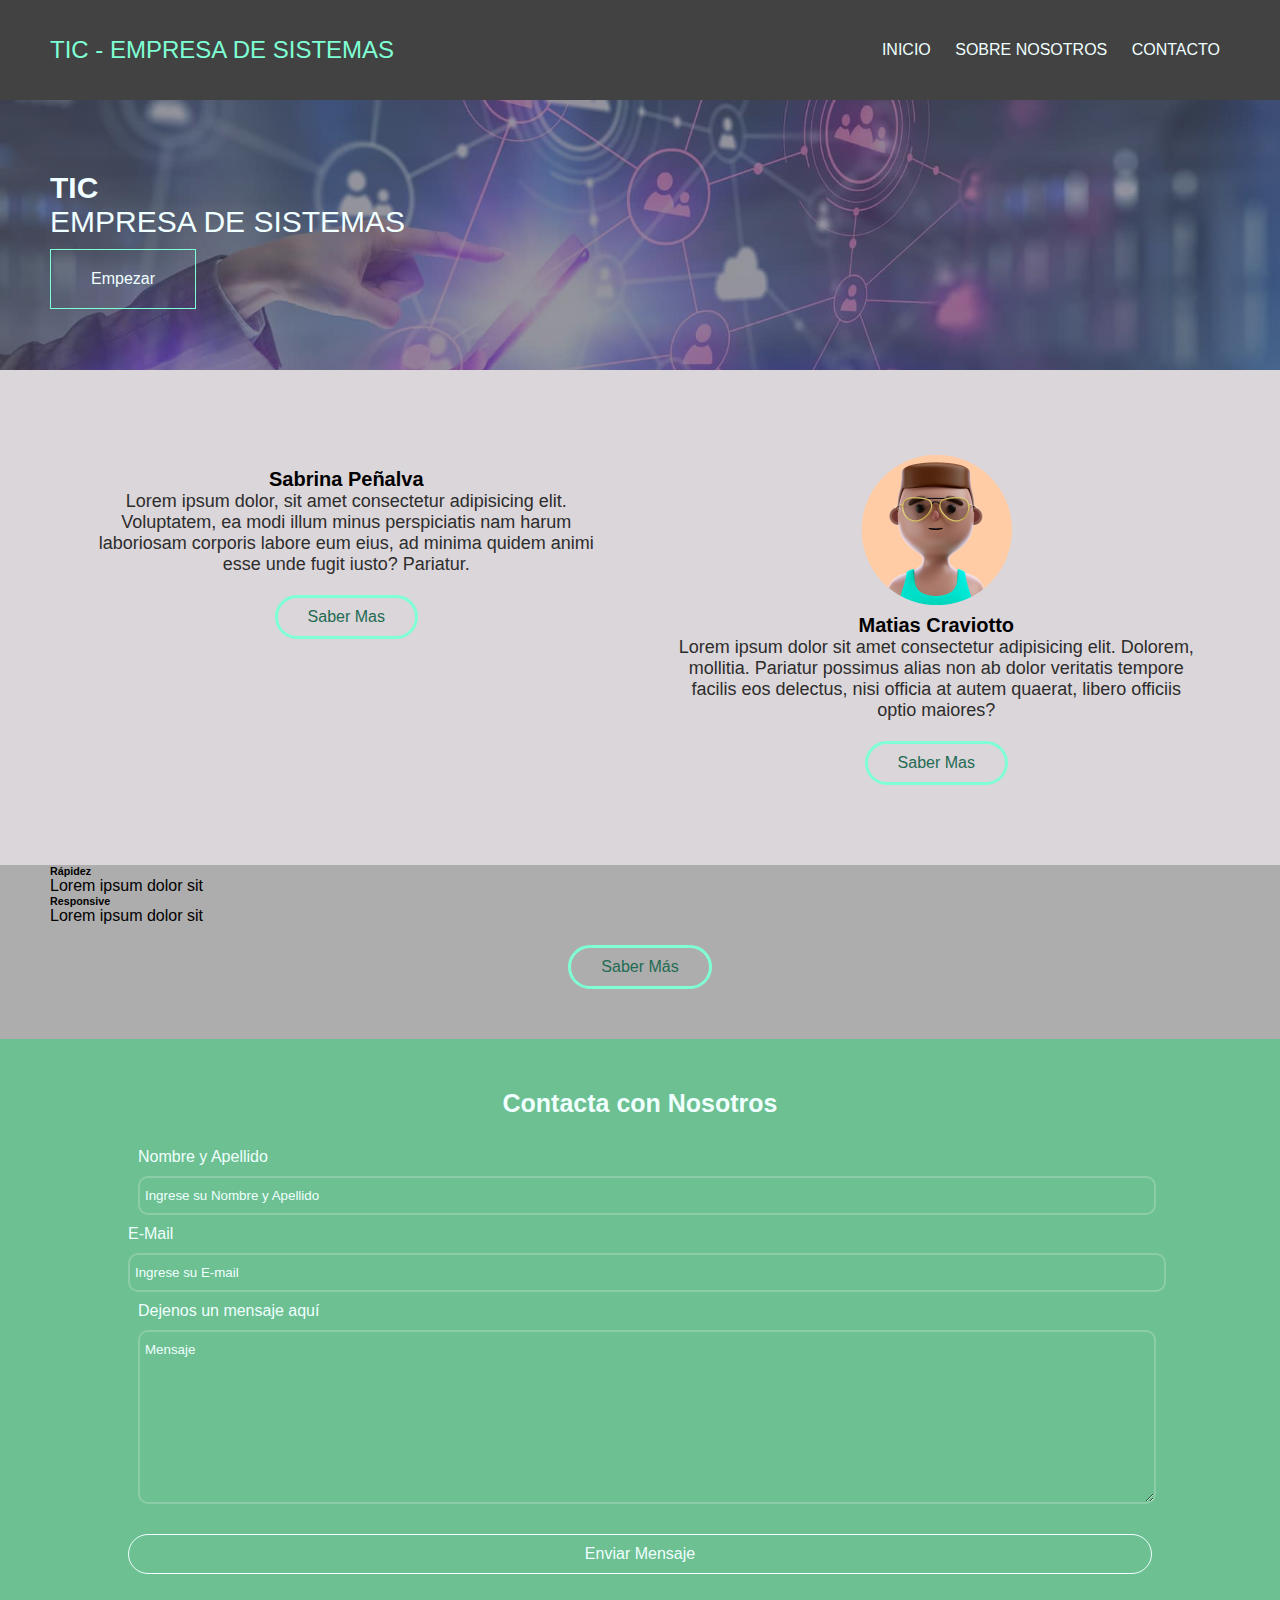
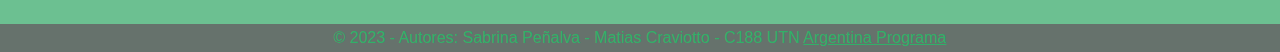
==== index1.html @ 446e7ce2 "nuevo diseño" ====
<!DOCTYPE html>
<html lang="en">
<head>
    <meta charset="UTF-8">
    <meta http-equiv="X-UA-Compatible" content="IE=edge">
    <meta name="viewport" content="width=device-width, initial-scale=1.0">
    <title>"TIC - Empresa de Sistemas"</title>
    <link rel="stylesheet" href="./style1.css">
    <link href="https://cdn.jsdelivr.net/npm/bootstrap@5.3.0-alpha3/dist/css/bootstrap.min.css" rel="stylesheet" integrity="sha384-KK94CHFLLe+nY2dmCWGMq91rCGa5gtU4mk92HdvYe+M/SXH301p5ILy+dN9+nJOZ" crossorigin="anonymous">
   

</head>

<body >
    <header>
        <h2 class="logo">TIC - Empresa de Sistemas </h2>
        <input type="checkbox" id="check">
       <label for="check" class="mostrar-menu">
        &#8801
       </label>
        <nav class="menu">
            <a href="#">Inicio</a>
            <a href="#">Sobre Nosotros</a>
            <a href="#">Contacto</a>
            <label for="check" class="esconder-menu">
                &#215
            </label>
        </nav>

    </header>
     <section id="banner">
        
        <div class="contenido-banner">
            <h3><span>TIC <br></span> EMPRESA DE SISTEMAS</h3>
            <a href="#" class="boton-empezar">Empezar</a>
        </div>
    </section>
    
    <section id="personas">
        <div>
            <img src="./imagen/avatar-ej2 Clase 6.png" alt="">
            <h4> Sabrina Peñalva</h4>
            <p> Lorem ipsum dolor, sit amet consectetur adipisicing elit. Voluptatem, ea modi illum minus perspiciatis nam harum laboriosam corporis labore eum eius, ad minima quidem animi esse unde fugit iusto? Pariatur.</p>
            <a href="#" class="boton-saber-mas">Saber Mas</a>
        </div>
        <div>
            <img src="./imagen/avatar-ej1 Clase 6.png" alt="">
            <h4> Matias Craviotto </h4>
            <p> Lorem ipsum dolor sit amet consectetur adipisicing elit. Dolorem, mollitia. Pariatur possimus alias non ab dolor veritatis tempore facilis eos delectus, nisi officia at autem quaerat, libero officiis optio maiores?</p>
            <a href="#" class="boton-saber-mas">Saber Mas</a>
        </div>
          
    </section>
    <section id="iconos">
        <div id="contenido-iconos">
            <div>
                <i class="fa-regular fa-truck-fast fa-3x" ></i>
                <h6><b> Rápidez</b></h6>
                <p>Lorem ipsum dolor sit</p>
            </div>

            <div class="icono-mobile">
                
                <h6><B> Responsive </B></h6>
                <i class="fa-solid fa-mobile-screen-button fa-3x"></i>
                <p>Lorem ipsum dolor sit</p>
            </div>
        </div>
        <div class="boton-iconos">
            <a href="#" class="boton-saber-mas"> Saber Más</a>

        </div>

    </section>
    <Section id="contacto">
        <h4>Contacta con Nosotros</h4>
        <form action="#">
            <div class="datos-form">
                <div class="nombre">
                    <label for="nombre"> Nombre y Apellido</label>
                    <input type="text" name="nombre" id="nombre" placeholder="Ingrese su Nombre y Apellido">
                </div>
                </div>
                <div class="email">
                    <label for="email"> E-Mail</label>
                    <input type="email" name="email" id="email" placeholder="Ingrese su E-mail">
                </div>
                <div class="mensaje">
                    <label for="mensaje"> Dejenos un mensaje aquí</label>
                    <textarea name="mensaje" id="mensaje" cols="30" rows="10" placeholder="Mensaje"></textarea>
                </div>
                <div class ="boton-formulario">
                    <a href="#" class="boton-saber-mas">Enviar Mensaje</a>

                </div>
            </div>
        </form>

    </SECTIon>




<footer>
    <p>&copy; 2023 - Autores: Sabrina Peñalva - Matias Craviotto - C188 UTN <u>Argentina Programa</u></p>
</footer>
    <script src="./index.js"></script>
</body>
</html>
---- style1.css ----
/* RESET DE ESTILOS*/
*{
    margin: 0;
    padding: 0;
    font-family: Verdana, Geneva, Tahoma, sans-serif;

}

/* header*/
header{
height: 100px;
background: rgba(11, 11, 11, 0.774);
padding: 0 50px;
color: rgb(237, 247, 247);
display: flex;
justify-content: space-between;
align-items: center;

}

.logo{
text-transform: uppercase;
color: aquamarine;
font-weight: 200;

}
.menu a{
color: azure;
text-transform: uppercase;
text-decoration: none;
padding: 0 10px;
transition: 0.4s;

}

.mostrar-menu,
.esconder-menu{
    font-size: 30px;
    cursor: pointer;
    display: none;
    transition: 0.4s;

}
.mostrar-menu{
    order: 1;
}
.menu a:hover,
.mostrar-menu:hover,
.esconder-menu:hover{
    color: aquamarine;

}

#check{
    display: none;
}   

#banner{
    padding: 0 50px;
    background-image: url(./imagen/fondo1.jpg);
    height: 30vh;
    background-size: cover;
    background-position: center;

}

#banner::before{
    content: '';
    background: rgba(77, 77, 92, 0.6);
    position: absolute;
    width: 100%;
    height: 30vh;
    left: 0;

}

.contenido-banner{
    position: relative;
    color: azure;
    height: 100%;
    display: flex;
    flex-direction: column;
    justify-content: center;

}

.contenido-banner h3{
    font-size: 30px;
    font-weight: 400;
    padding: 10px 0px;
    
}
.contenido-banner h3 span{

    font-weight: 600;
}
.boton-empezar{
    text-decoration: none;
    color: azure;
    border: 1px solid aquamarine;    
    padding: 20px 40px;
    align-self: baseline;
    transition: all 0.4s;
}
.boton-empezar:hover{
    background: aquamarine;
    color: black;
}


/* Personal */

#personas{
    padding: 50px 50px;
    display: flex;
    justify-content: center;
    text-align: center;
    background-color: #dbd6d9;
    border: #370344;
    color: rgb(12, 12, 12);

}
#personas img{
    border-radius: 100%;
}
#personas div{
    padding: 30px 30px;
}
#personas div h4{
    color: black;
    font-size: 20px;
    margin: 15px 0 px;
   
}

#personas div p{
    color: rgb(45, 45, 45);
    font-size: 18px;    

}
.boton-saber-mas{
    display: inline-block;
    text-decoration: none;
    color: rgb(34, 107, 83);    
    padding: 10px 30px;
    border: 3px solid aquamarine;
    border-radius: 30px;
    margin-top: 20px;
    transition: all 0.4s;
    
}

.boton-saber-mas:HOVER{
background: aquamarine;
color: black;

}

/*ICONOS*/

#iconos{

    padding: 0px 50px;
    background: rgb(174, 173, 173);
    
}
.contenido-iconos{
    padding: 50px 50px;
    display: flex;
    justify-content: space-between;
    text-align: center;
    
}

.contenido-iconos div{
    flex: 2;
    margin: 20px 20px;
    border-right: 2px solid grey;

}
#icono-mobile{
    border: none;
}
.contenido-iconos div i{
    color: aquamarine;
}
.boton-iconos{
    text-align: center;
    padding-bottom: 50px;

}

.contenido-iconos div h6{
    color: aqua;
    font-size: 20px;
    font-weight: 100;
    margin: 10px 0px;

}

.contenido-iconos div p{
    color: rgb(78, 179, 179);
    font-size: 18px;
    font-weight: 100;
    margin: 10px 0px;

}


/* FORMULARIO */

#contacto{
    background: #6cc091;
    padding: 50px 0px;
    color: azure;
}

#contacto h4{
    text-align: center;
    font-size: 25px;
    margin-bottom: 20px;
    
}
#contacto form{
    max-width: 80%;
    margin: 0 auto;
}
.datos-form{
    display: flex;

}
.datos-form div{
    padding: 10px;
    flex: 1;

}
form label{
    display: block;
    margin-bottom: 10px;

}
form input,
form textarea{
    background: #6cc091;
    border-radius: 10px;
    border: 2px solid #8dcca9;
    padding: 10px 5px;
    outline: 0;
    color: azure;
    width: 100%;
}

form input:focus,
form textarea:focus{
    border-color: #6cc091;
    box-shadow: 0 0 0 1px #6cc091;

}
form input::placeholder,
form textarea::placeholder{
    color: azure;
}
.mensaje{
    display: flex;
    flex-direction: column;
    padding: 10px;
}

.boton-formulario .boton-saber-mas{
    display: block;
    border: 1px solid azure;
    color: azure;
    text-align: center;
    transition: 0.4s;
    
}
.boton-formulario .boton-saber-mas:HOVER{
    background:#4d8b68;
}
footer{
background: #66726c;
color: #31b068;
text-align: center;
padding: 5px 5px;
}

/* responsive */
@media(max-width: 768px){
    /* header */
    .mostrar-menu,
    .esconder-menu{
        display:  block;
    }

    .menu{
        position: fixed;
        width: 100%;
        height:  100vh;
        background:rgba(11, 11, 11, 0.774);
        left: 0;
        right: -100%;
        top: 0;
        text-align: center;
        padding: 100px 0px;
        z-index: 100;
        transition: 0.8s;
    
    }
    .menu a{
        display: block;
        padding: 20px;  

    }
    .esconder-menu{
        position: absolute;
        top: 40px;
        right: 40px;

    }
    #check:checked ~ .menu{
        right: 0;

    }
#personas{
    flex-direction: column;
}

.contenido-iconos{
    flex-direction: column;
}
}
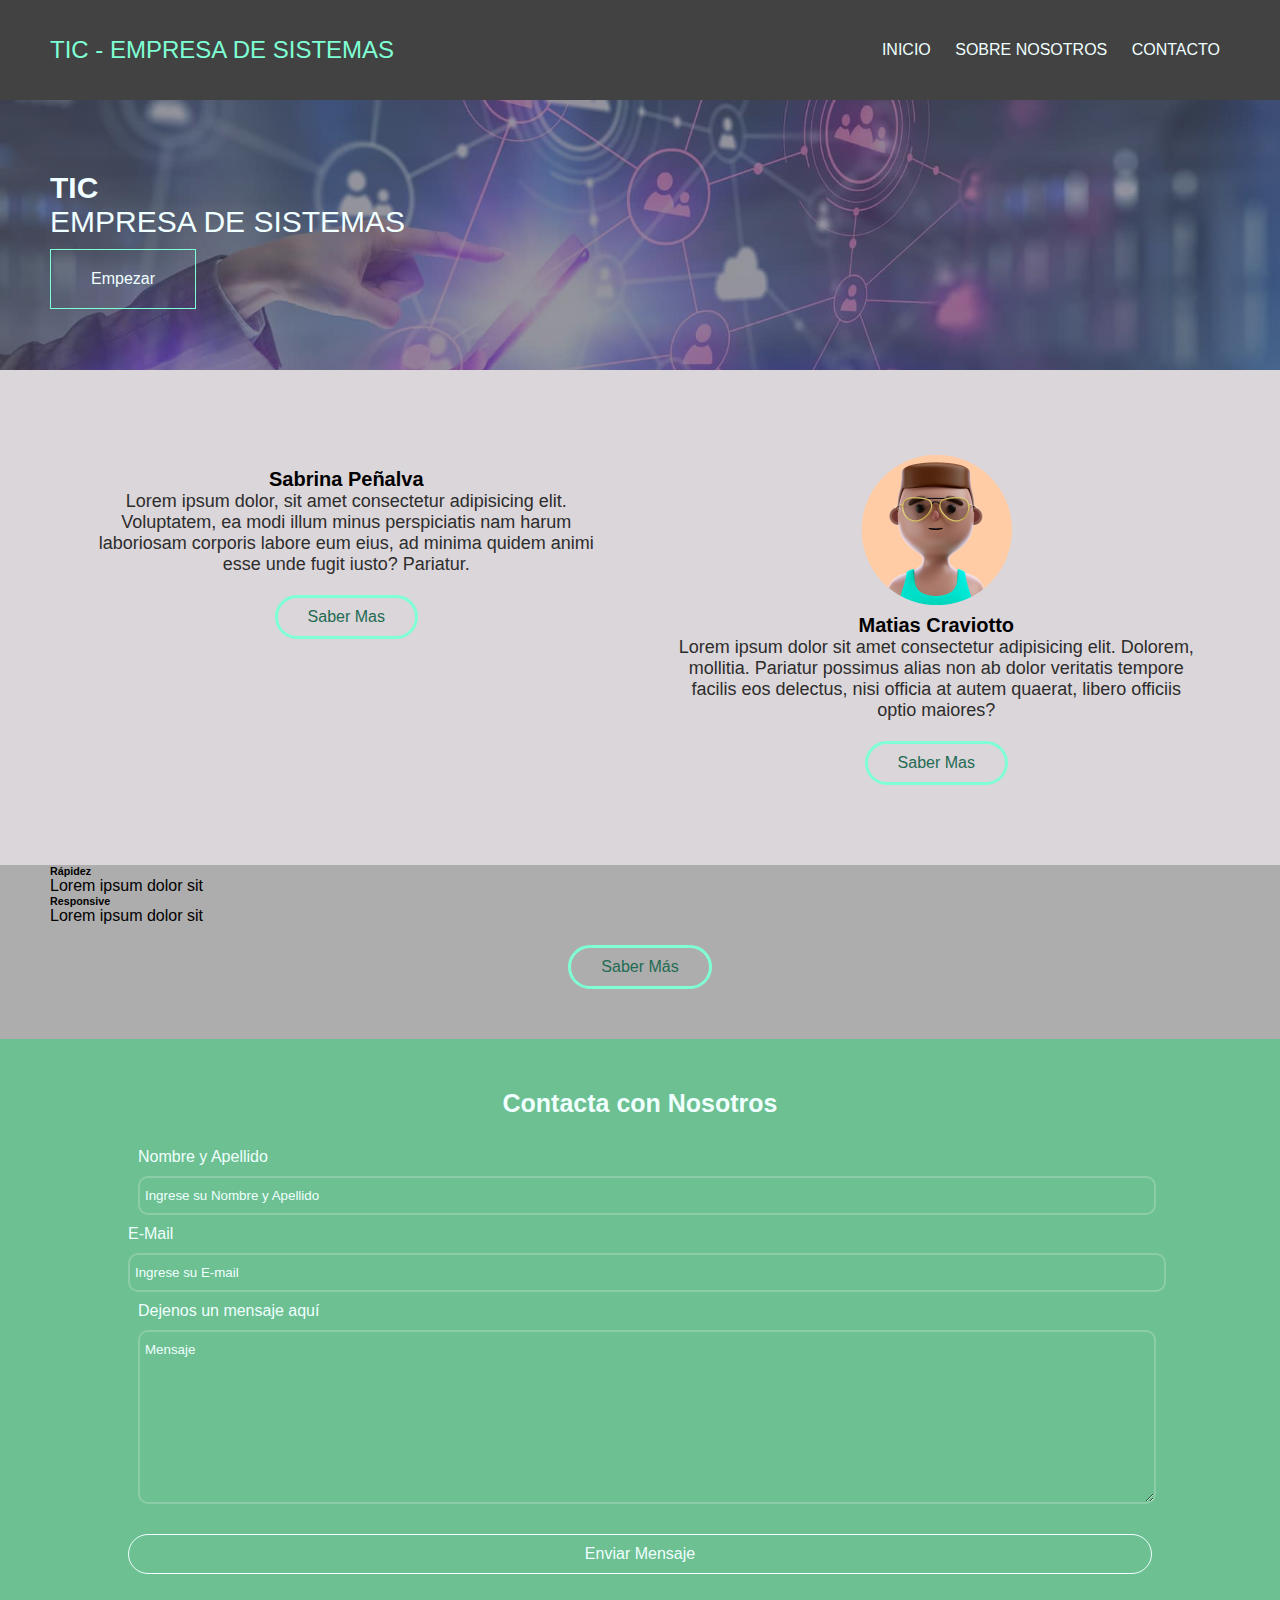
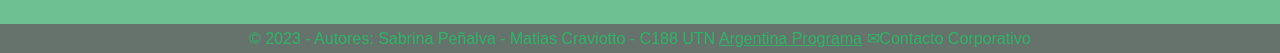
==== commit b4734685: "FOOTER ABRIR MAIL" ====
--- a/index1.html
+++ b/index1.html
@@ -7,9 +7,7 @@
     <title>"TIC - Empresa de Sistemas"</title>
     <link rel="stylesheet" href="./style1.css">
     <link href="https://cdn.jsdelivr.net/npm/bootstrap@5.3.0-alpha3/dist/css/bootstrap.min.css" rel="stylesheet" integrity="sha384-KK94CHFLLe+nY2dmCWGMq91rCGa5gtU4mk92HdvYe+M/SXH301p5ILy+dN9+nJOZ" crossorigin="anonymous">
-   
-
-</head>
+   </head>
 
 <body >
     <header>
@@ -102,8 +100,8 @@
 
 
 <footer>
-    <p>&copy; 2023 - Autores: Sabrina Peñalva - Matias Craviotto - C188 UTN <u>Argentina Programa</u></p>
-</footer>
+    <p>&copy; 2023 - Autores: Sabrina Peñalva - Matias Craviotto - C188 UTN <u>Argentina Programa</u> &#9993<a href="mailto:C188@gmail.com">Contacto Corporativo</a> </p>
+</footer>   
     <script src="./index.js"></script>
 </body>
 </html>
--- a/style1.css
+++ b/style1.css
@@ -282,6 +282,11 @@
 color: #31b068;
 text-align: center;
 padding: 5px 5px;
+
+}
+footer p a{
+    text-decoration: none;
+    color: #31b068;
 }
 
 /* responsive */
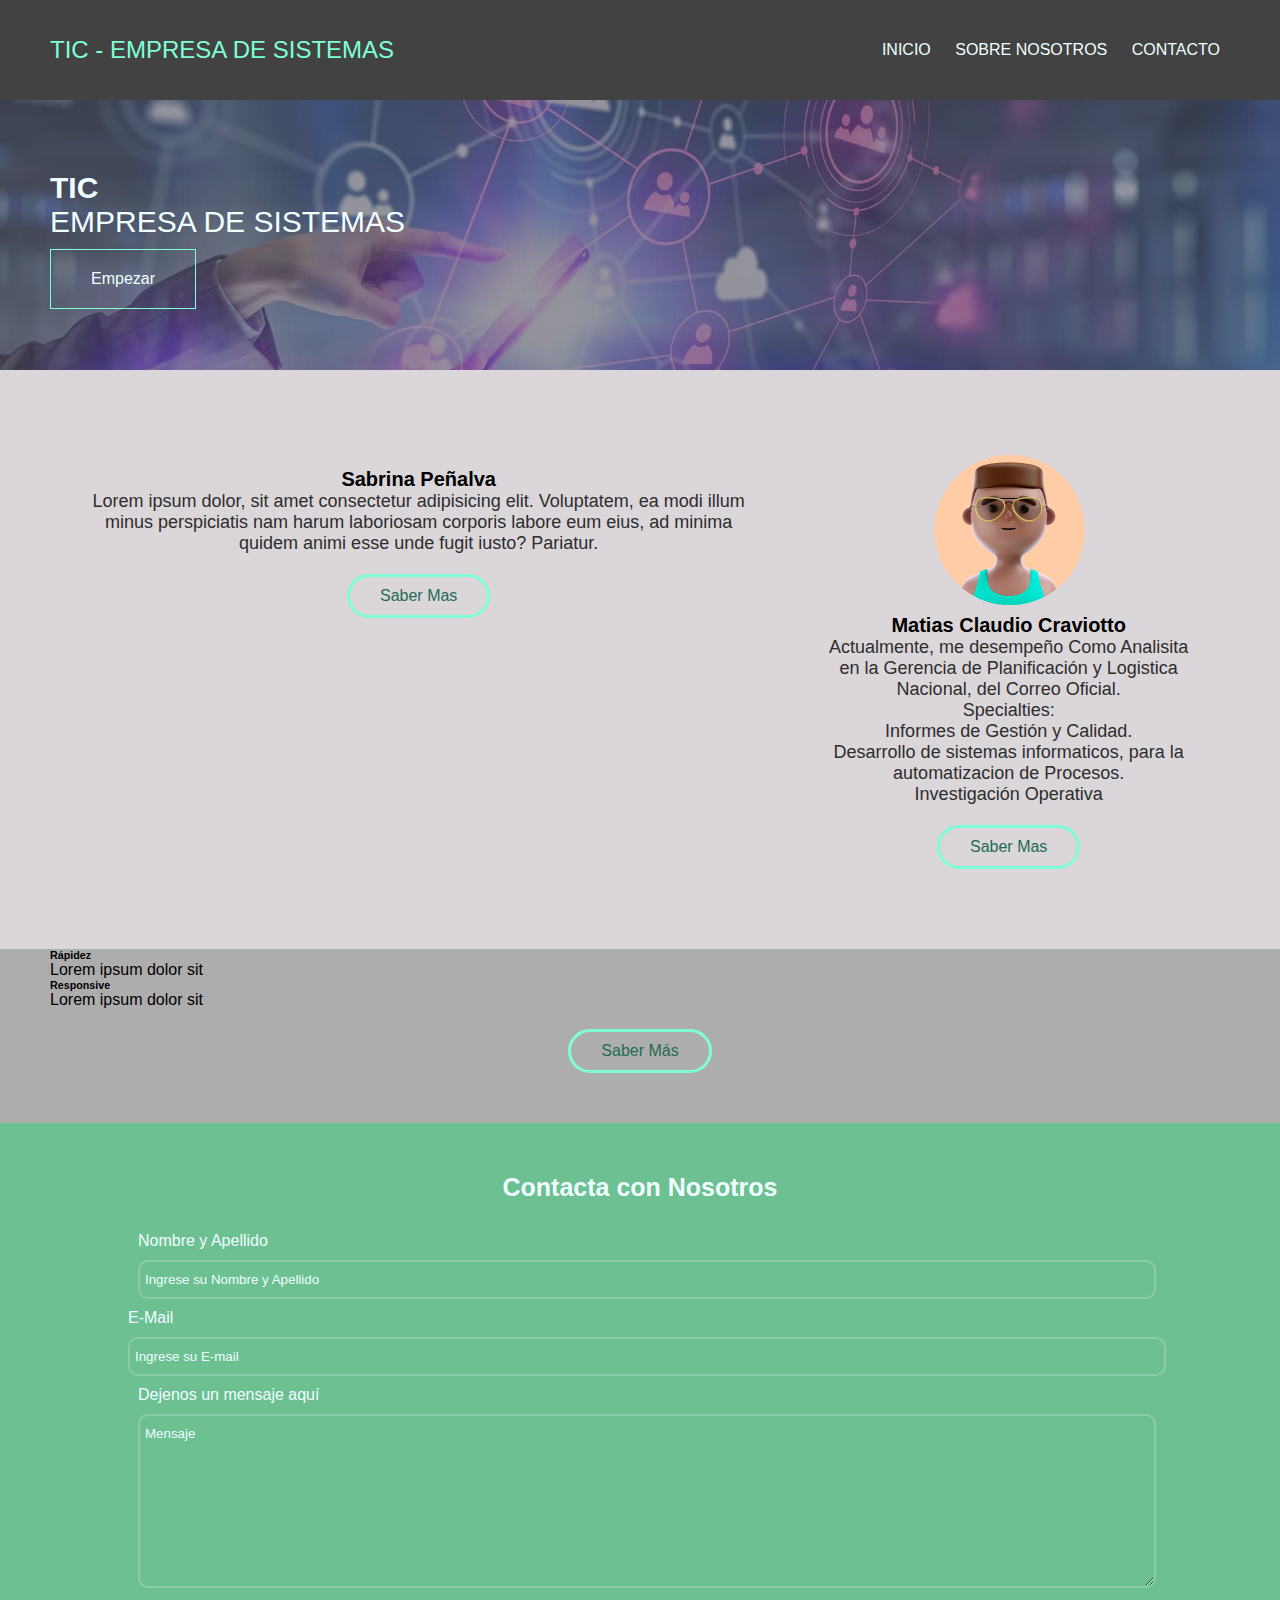
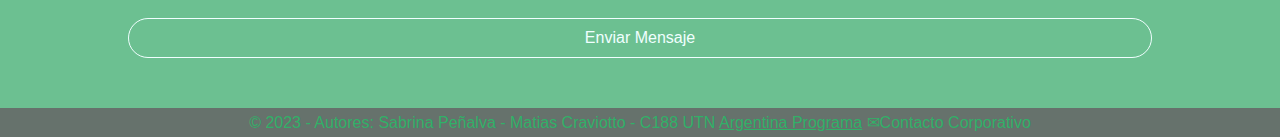
==== commit 983e32ee: "iconos y link personal" ====
--- a/index1.html
+++ b/index1.html
@@ -6,8 +6,14 @@
     <meta name="viewport" content="width=device-width, initial-scale=1.0">
     <title>"TIC - Empresa de Sistemas"</title>
     <link rel="stylesheet" href="./style1.css">
+    <script src="https://code.jquery.com/jquery-3.6.4.min.js" integrity="sha256-oP6HI9z1XaZNBrJURtCoUT5SUnxFr8s3BzRl+cbzUq8=" crossorigin="anonymous"></script>
     <link href="https://cdn.jsdelivr.net/npm/bootstrap@5.3.0-alpha3/dist/css/bootstrap.min.css" rel="stylesheet" integrity="sha384-KK94CHFLLe+nY2dmCWGMq91rCGa5gtU4mk92HdvYe+M/SXH301p5ILy+dN9+nJOZ" crossorigin="anonymous">
-   </head>
+    <link href="/your-path-to-fontawesome/css/fontawesome.css" rel="stylesheet">
+    <link href="/your-path-to-fontawesome/css/brands.css" rel="stylesheet">
+    <link href="/your-path-to-fontawesome/css/solid.css" rel="stylesheet">
+    <link rel="stylesheet" href="https://cdnjs.cloudflare.com/ajax/libs/font-awesome/6.4.0/css/all.min.css" integrity="sha512-iecdLmaskl7CVkqkXNQ/ZH/XLlvWZOJyj7Yy7tcenmpD1ypASozpmT/E0iPtmFIB46ZmdtAc9eNBvH0H/ZpiBw==" crossorigin="anonymous" referrerpolicy="no-referrer" />
+
+</head>
 
 <body >
     <header>
@@ -17,9 +23,9 @@
         &#8801
        </label>
         <nav class="menu">
-            <a href="#">Inicio</a>
-            <a href="#">Sobre Nosotros</a>
-            <a href="#">Contacto</a>
+            <a href="#banner">Inicio</a>
+            <a href="#personas">Sobre Nosotros</a>
+            <a href="#contacto">Contacto</a>
             <label for="check" class="esconder-menu">
                 &#215
             </label>
@@ -43,9 +49,11 @@
         </div>
         <div>
             <img src="./imagen/avatar-ej1 Clase 6.png" alt="">
-            <h4> Matias Craviotto </h4>
-            <p> Lorem ipsum dolor sit amet consectetur adipisicing elit. Dolorem, mollitia. Pariatur possimus alias non ab dolor veritatis tempore facilis eos delectus, nisi officia at autem quaerat, libero officiis optio maiores?</p>
-            <a href="#" class="boton-saber-mas">Saber Mas</a>
+            <h4> Matias Claudio Craviotto </h4>
+            <p> Actualmente, me desempeño Como Analisita en la Gerencia de Planificación y Logistica Nacional, del Correo Oficial. <br> Specialties: <br> Informes de Gestión y Calidad.
+               <br> Desarrollo de sistemas informaticos, para la automatizacion de Procesos. <br>
+                Investigación Operativa</p>
+            <a href="https://ar.linkedin.com/in/mat%C3%ADas-craviotto-40152825?trk=people-guest_people_search-card" class="boton-saber-mas">Saber Mas</a>
         </div>
           
     </section>
--- a/style1.css
+++ b/style1.css
@@ -181,7 +181,7 @@
 #icono-mobile{
     border: none;
 }
-.contenido-iconos div i{
+.contenido-iconos div span{
     color: aquamarine;
 }
 .boton-iconos{
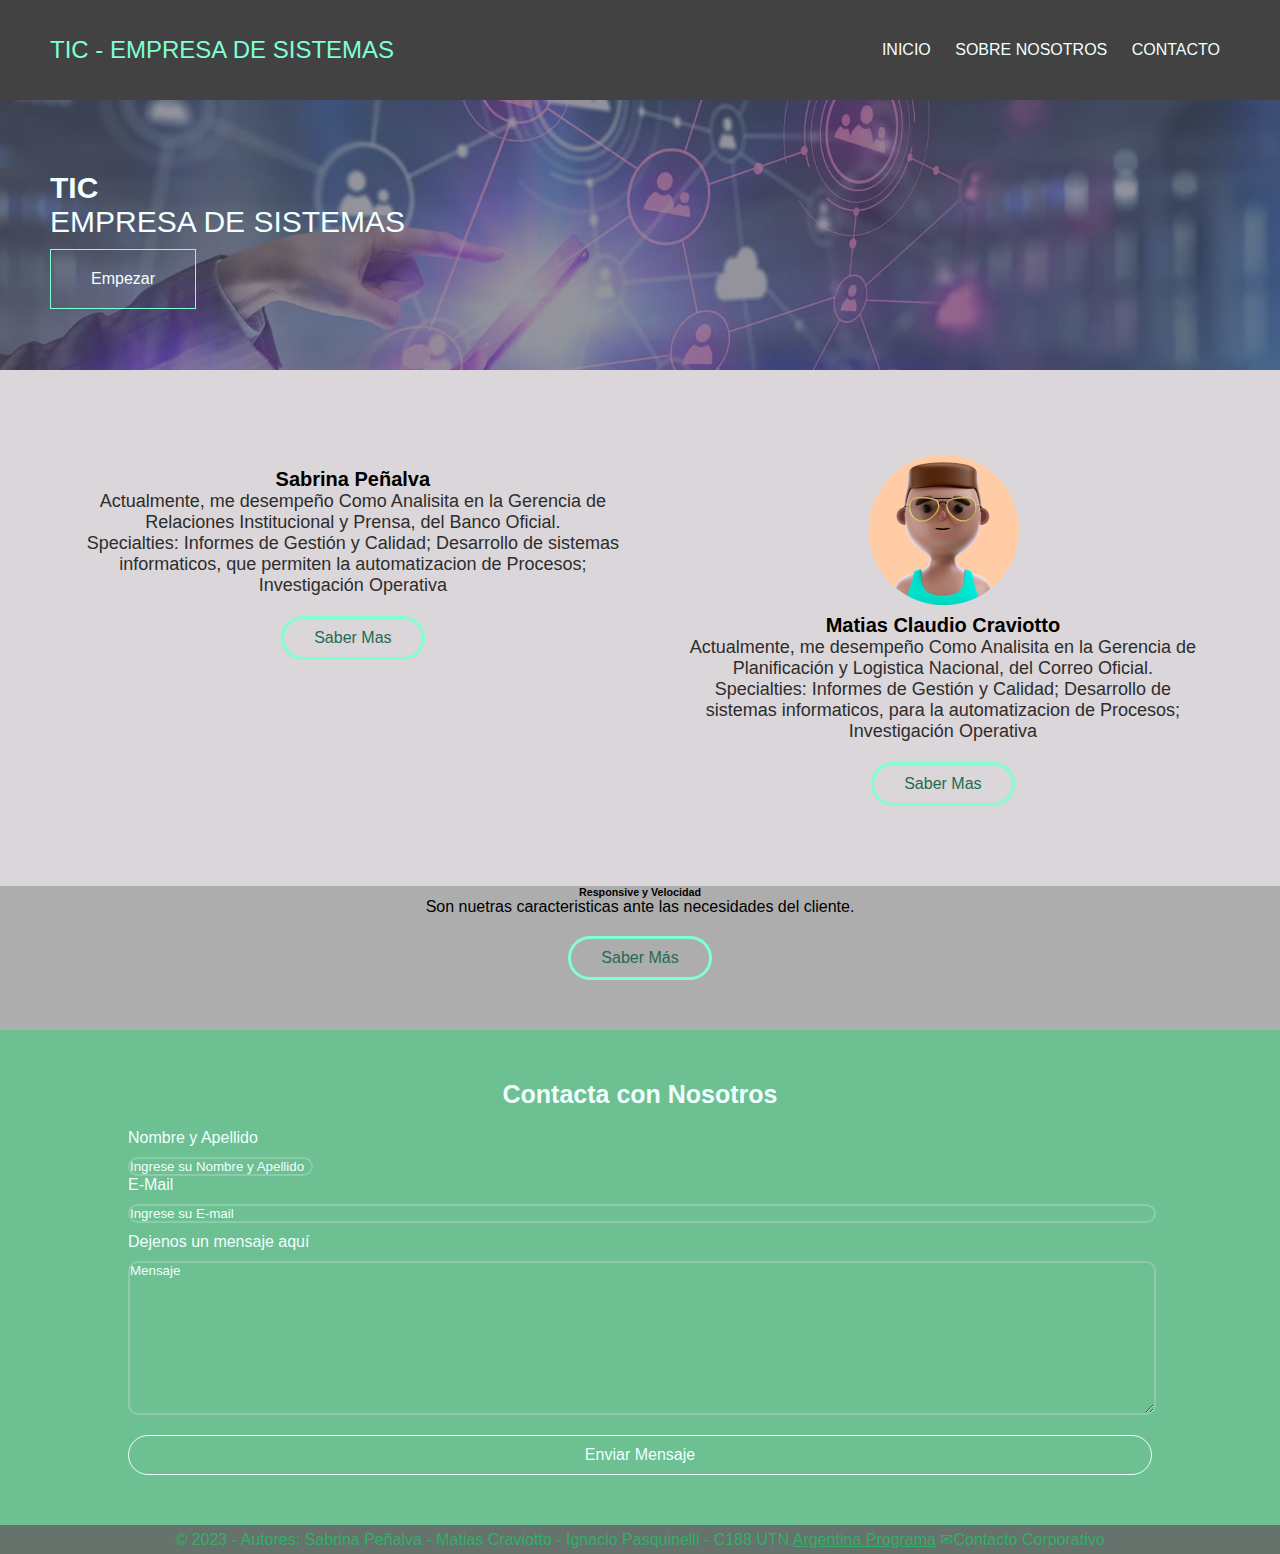
==== commit 9d88c5b3: "corrección de Melisa" ====
--- a/index1.html
+++ b/index1.html
@@ -44,36 +44,29 @@
         <div>
             <img src="./imagen/avatar-ej2 Clase 6.png" alt="">
             <h4> Sabrina Peñalva</h4>
-            <p> Lorem ipsum dolor, sit amet consectetur adipisicing elit. Voluptatem, ea modi illum minus perspiciatis nam harum laboriosam corporis labore eum eius, ad minima quidem animi esse unde fugit iusto? Pariatur.</p>
-            <a href="#" class="boton-saber-mas">Saber Mas</a>
+            <p> Actualmente, me desempeño Como Analisita en la Gerencia de Relaciones Institucional y Prensa, del Banco Oficial. <br> Specialties: Informes de Gestión y Calidad; Desarrollo de sistemas informaticos, que permiten la automatizacion de Procesos; Investigación Operativa</p>
+            <a href="https://github.com/Sabrivp" class="boton-saber-mas">Saber Mas</a>
         </div>
         <div>
             <img src="./imagen/avatar-ej1 Clase 6.png" alt="">
             <h4> Matias Claudio Craviotto </h4>
-            <p> Actualmente, me desempeño Como Analisita en la Gerencia de Planificación y Logistica Nacional, del Correo Oficial. <br> Specialties: <br> Informes de Gestión y Calidad.
-               <br> Desarrollo de sistemas informaticos, para la automatizacion de Procesos. <br>
-                Investigación Operativa</p>
+            <p> Actualmente, me desempeño Como Analisita en la Gerencia de Planificación y Logistica Nacional, del Correo Oficial. <br> Specialties: Informes de Gestión y Calidad; Desarrollo de sistemas informaticos, para la automatizacion de Procesos; Investigación Operativa</p>
             <a href="https://ar.linkedin.com/in/mat%C3%ADas-craviotto-40152825?trk=people-guest_people_search-card" class="boton-saber-mas">Saber Mas</a>
         </div>
           
     </section>
     <section id="iconos">
         <div id="contenido-iconos">
+            
+            <div class="icono-mobile">
+                <i class="fa-solid fa-mobile-screen-button fa-3x"></i>
+                <!--<i class="fa-regular fa-gauge-circle-plus"></i>-->
+                <h6><B> Responsive y Velocidad </B></h6>
+                <p>Son nuetras caracteristicas ante las necesidades del cliente.</p>
             <div>
-                <i class="fa-regular fa-truck-fast fa-3x" ></i>
-                <h6><b> Rápidez</b></h6>
-                <p>Lorem ipsum dolor sit</p>
-            </div>
-
-            <div class="icono-mobile">
-                
-                <h6><B> Responsive </B></h6>
-                <i class="fa-solid fa-mobile-screen-button fa-3x"></i>
-                <p>Lorem ipsum dolor sit</p>
-            </div>
         </div>
         <div class="boton-iconos">
-            <a href="#" class="boton-saber-mas"> Saber Más</a>
+            <a href="https://www.google.com/search?q=TIC+empresa+de+sistemas&oq=TIC+empresa+de+sistemas&aqs=chrome..69i57j0i546l4j69i61l2.4389j0j7&sourceid=chrome&ie=UTF-8" class="boton-saber-mas"> Saber Más</a>
 
         </div>
 
@@ -108,7 +101,7 @@
 
 
 <footer>
-    <p>&copy; 2023 - Autores: Sabrina Peñalva - Matias Craviotto - C188 UTN <u>Argentina Programa</u> &#9993<a href="mailto:C188@gmail.com">Contacto Corporativo</a> </p>
+    <p>&copy; 2023 - Autores: Sabrina Peñalva - Matias Craviotto - Ignacio Pasquinelli - C188 UTN <u>Argentina Programa</u> &#9993<a href="mailto:C188@gmail.com">Contacto Corporativo</a> </p>
 </footer>   
     <script src="./index.js"></script>
 </body>
--- a/style1.css
+++ b/style1.css
@@ -165,23 +165,22 @@
     
 }
 .contenido-iconos{
-    padding: 50px 50px;
-    display: flex;
-    justify-content: space-between;
-    text-align: center;
-    
-}
-
-.contenido-iconos div{
-    flex: 2;
-    margin: 20px 20px;
-    border-right: 2px solid grey;
-
-}
-#icono-mobile{
-    border: none;
-}
-.contenido-iconos div span{
+    padding: 0px;
+    display: block;
+    justify-content:center;
+    text-align: center;
+
+
+}
+
+
+
+.icono-mobile{
+border: none;
+text-align: center;
+
+}
+.contenido-iconos div i{
     color: aquamarine;
 }
 .boton-iconos{
@@ -227,10 +226,11 @@
 }
 .datos-form{
     display: flex;
-
-}
-.datos-form div{
-    padding: 10px;
+    padding: 0px;
+
+}
+form .datos-form {
+    padding: 0px 0px;
     flex: 1;
 
 }
@@ -239,12 +239,16 @@
     margin-bottom: 10px;
 
 }
+form .mensaje label{
+    display: block;
+    margin-bottom: 10px;
+    }
 form input,
 form textarea{
     background: #6cc091;
     border-radius: 10px;
     border: 2px solid #8dcca9;
-    padding: 10px 5px;
+    padding: 0px;
     outline: 0;
     color: azure;
     width: 100%;
@@ -260,10 +264,11 @@
 form textarea::placeholder{
     color: azure;
 }
-.mensaje{
+form .mensaje{
     display: flex;
     flex-direction: column;
-    padding: 10px;
+    padding: 0px;
+    margin-top: 10px;
 }
 
 .boton-formulario .boton-saber-mas{
